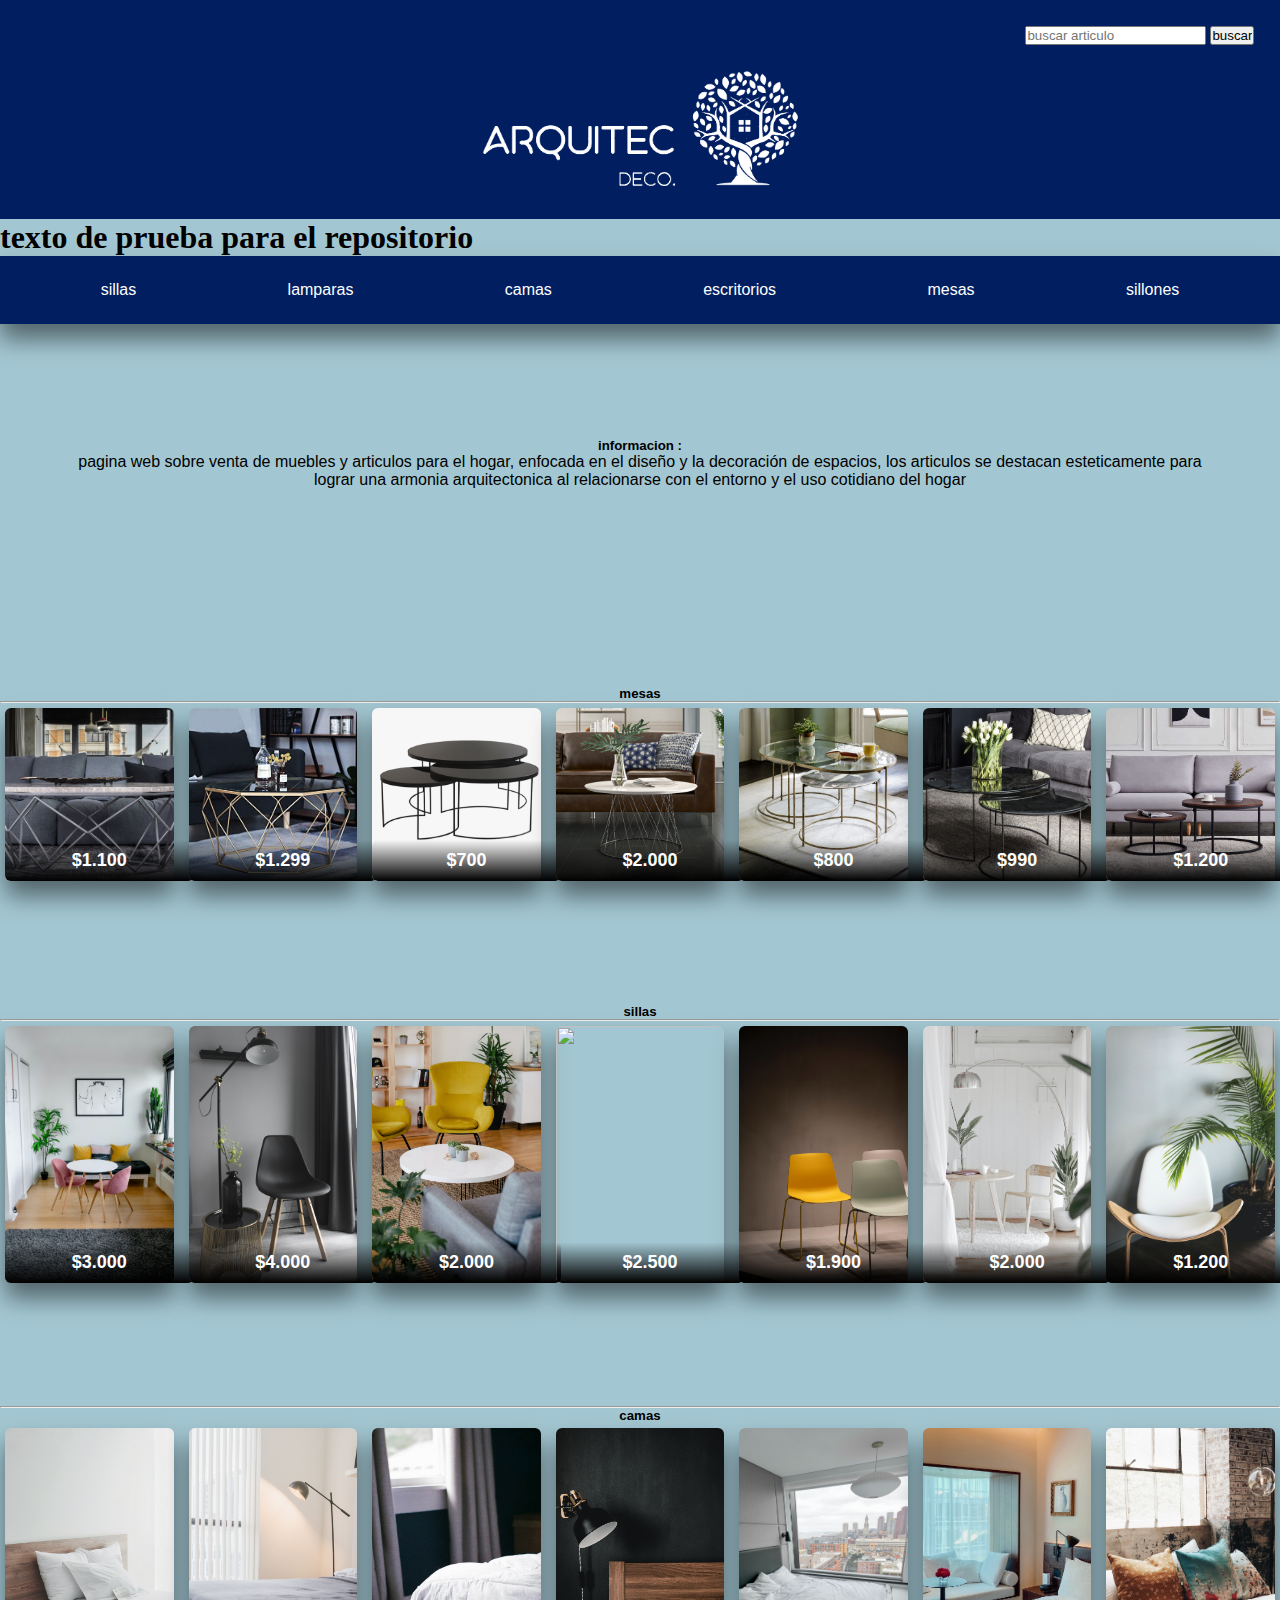
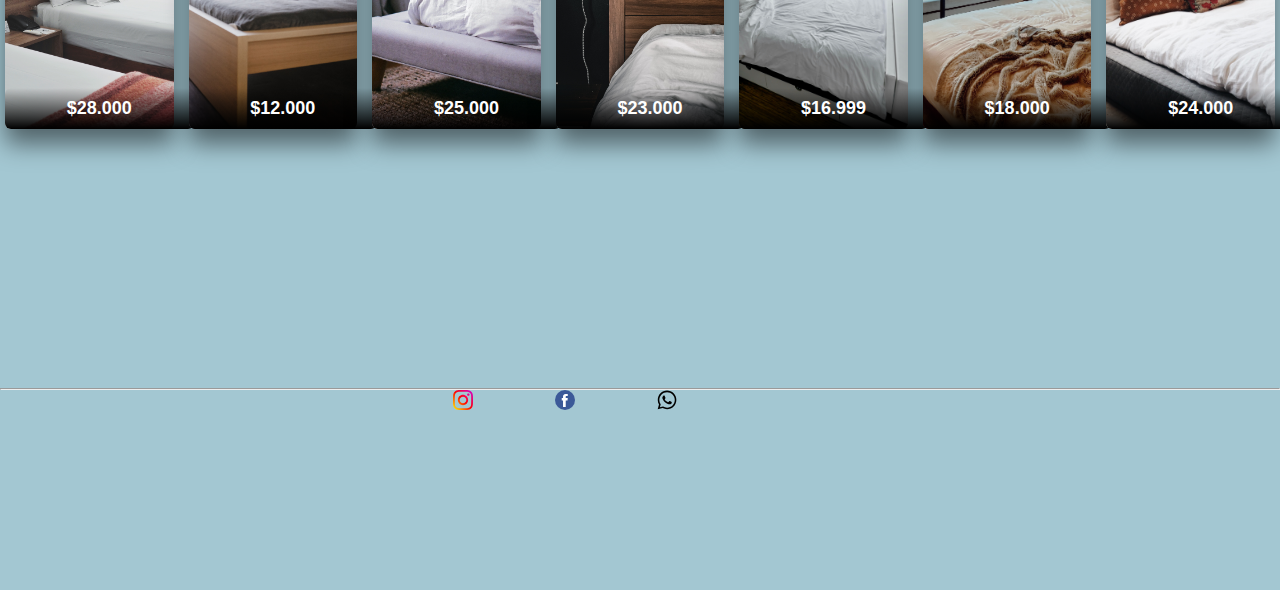
==== index.html @ 0898ff91 "primer repositorio" ====
<!DOCTYPE html>
<html lang="en">

<head>

  <!--Import Google Icon Font-->
  <link href="https://fonts.googleapis.com/icon?family=Material+Icons" rel="stylesheet">


  <!--iconos -->
  <link rel="stylesheet" href="https://use.fontawasome.com/releases/v5.8.1/css/all.css">

  <link href="https://cdn.jsdelivr.net/npm/bootstrap@5.0.0-beta1/dist/css/bootstrap.min.css" rel="stylesheet"
    integrity="sha384-giJF6kkoqNQ00vy+HMDP7azOuL0xtbfIcaT9wjKHr8RbDVddVHyTfAAsrekwKmP1" crossorigin="anonymous">

  <meta charset="UTF-8">
  <meta name="viewport" content="width=device-width, initial-scale=1.0">
  <title>Arqui deco</title>
  <link rel="stylesheet" href="style.css">
</head>

<body>
  <header class="fixed">

    <!-- ENCABEZADO DE LA WEB -->
    <div class="contenido-hero-contenedor">
      <form action="#">
        <input type="text" name="busqueda" class="busqueda" placeholder="buscar articulo">
        <input type="submit" class="boton" value="buscar">
      </form>
    </div>

    <section class=" header__logo">
      <a href="">
        <img src="imagenes/logotipo.png" width="25%" alt="">
      </a>
    </section>

    <title>
      commit :titulo para repositorio 
    </title>
    
    <h1>
      texto de prueba para el repositorio
    </h1>

    <nav class="header__lista">
      <a href="#sillas">sillas</a>
      <a href="#lamparas">lamparas</a>
      <a href="#camas">camas</a>
      <a href="#escritorios">escritorios</a>
      <a href="#mesas">mesas</a>
      <a href="#sillones">sillones</a>
    </nav>

  </header>
  <!--fin de encabezado-->


  <!--informaion-->
  <section class="informacion">

    <h5 class="informacion__titulo">
      informacion :
    </h5>

    <p class="informacion__parrafo"> pagina web sobre venta de muebles y articulos para el hogar, enfocada en el diseño
      y la decoración de
      espacios, los articulos se destacan esteticamente para lograr una armonia
      arquitectonica al relacionarse con el entorno y el uso cotidiano del hogar
    </p>
  </section>
  <!-- Fin informaion-->
  <br>


  <!--imagenes de mesas-->
  <section id="mesas">
    <h5>mesas</h5>
    <hr>
    <div class="gallery-container">

      <div class="gallery__item">
        <img src="imagenes/mesa 1.jpeg" alt="" class="gallery__img">
        <h5 class="gallery__title"> $1.100 </h5>
      </div>

      <div class="gallery__item">
        <img src="imagenes/mesa 2.jpg" alt="" class="gallery__img">
        <h5 class="gallery__title"> $1.299 </h5>
      </div>

      <div class="gallery__item">
        <img src="imagenes/mesa 3.png" alt="" class="gallery__img">
        <h5 class="gallery__title"> $700 </h5>
      </div>

      <div class="gallery__item">
        <img src="imagenes/mesa 4.jpg" alt="" class="gallery__img">
        <h5 class="gallery__title">$2.000 </h5>
      </div>

      <div class="gallery__item">
        <img src="imagenes/mesa 5.jpg" alt="" class="gallery__img">
        <h5 class="gallery__title">$800 </h5>
      </div>

      <div class="gallery__item">
        <img src="imagenes/mesa 6.jpg" alt="" class="gallery__img">
        <h5 class="gallery__title">$990 </h5>
      </div>

      <div class="gallery__item">
        <img src="imagenes/mesa 7.jpg" alt="" class="gallery__img">
        <h5 class="gallery__title">$1.200 </h5>
      </div>
    </div>
    <!--imagenes de mesas-->
    <br>


    <!--sillas-->
    <section id="sillas">
      <h5>sillas</h5>
      <hr>
      <div class="gallery-container">
        <div class="gallery__item">
          <img src="imagenes/silllas/silla 1.jpg" alt="" class="gallery__img">
          <h5 class="gallery__title">$3.000 </h5>
        </div>
        <div class="gallery__item">
          <img src="imagenes/silllas/silla 2.jpg" alt="" class="gallery__img">
          <h5 class="gallery__title">$4.000</h5>
        </div>
        <div class="gallery__item">
          <img src="imagenes/silllas/silla 3.jpg" alt="" class="gallery__img">
          <h5 class="gallery__title">$2.000</h5>
        </div>
        <div class="gallery__item">
          <img src="imagenes/silllas/silla 4.jpg" alt="" class="gallery__img">
          <h5 class="gallery__title">$2.500 </h5>
        </div>
        <div class="gallery__item">
          <img src="imagenes/silllas/silla 5.jpg" alt="" class="gallery__img">
          <h5 class="gallery__title">$1.900</h5>
        </div>
        <div class="gallery__item">
          <img src="imagenes/silllas/silla 6.jpg" alt="" class="gallery__img">
          <h5 class="gallery__title">$2.000 </h5>
        </div>
        <div class="gallery__item">
          <img src="imagenes/silllas/silla 7.jpg" alt="" class="gallery__img">
          <h5 class="gallery__title">$1.200 </h5>
        </div>
      </div>
    </section>
    <!--Fin sillas-->
    <br>


    <hr>
    <!--imagenes de cama-->
    <section id="camas">
      <h5>camas</h5>
      <div class="gallery-container">
        <div class="gallery__item">
          <img src="imagenes/camas/cama1.jpg" alt="" class="gallery__img">
          <h5 class="gallery__title">$28.000 </h5>
        </div>
        <div class="gallery__item">
          <img src="imagenes/camas/cama2.jpg" alt="" class="gallery__img">
          <h5 class="gallery__title">$12.000 </h5>
        </div>
        <div class="gallery__item">
          <img src="imagenes/camas/cama3.jpg" alt="" class="gallery__img">
          <h5 class="gallery__title">$25.000</h5>
        </div>
        <div class="gallery__item">
          <img src="imagenes/camas/cama4.jpg" alt="" class="gallery__img">
          <h5 class="gallery__title">$23.000 </h5>
        </div>
        <div class="gallery__item">
          <img src="imagenes/camas/cama5.jpg" alt="" class="gallery__img">
          <h5 class="gallery__title">$16.999 </h5>
        </div>
        <div class="gallery__item">
          <img src="imagenes/camas/cama6.jpg" alt="" class="gallery__img">
          <h5 class="gallery__title">$18.000 </h5>
        </div>
        <div class="gallery__item">
          <img src="imagenes/camas/cama7.jpg" alt="" class="gallery__img">
          <h5 class="gallery__title">$24.000 </h5>
        </div>
      </div>
    </section>
    <!--fin camas-->


    <!--link youtube-->
    <div >
      <iframe class="youtube" width="230" height="155" src="https://www.youtube.com/embed/_49zhGcdn4M" frameborder="0"
        allow="accelerometer; autoplay; clipboard-write; encrypted-media; gyroscope; picture-in-picture"
        allowfullscreen>
      </iframe>
    </div>
    <hr>
    <!--fin youtube-->






    <!--comienzo de footer-->
    <footer class="footer">


      <div class="footer-item footer-one">
        <a href="https://www.instagram.com/" target="blank" class="instagram">
          <i>
            <img
              src="[data-uri]"
              width="20px" />
          </i>
        </a>
      </div>

      <div class="footer-item footer-two">
        <a href="https://www.facebook.com" target="blank" class="facebook">
          <i>
            <img
              src="[data-uri]"
              width="20px" />
          </i>
        </a>
      </div>

      <div class="footer-item footer-three">
        <a class="whatsapp" href="https://web.whatsapp.com/" target="blank" class="icono">
          <i>
            <img
              src="[data-uri]"
              width="20px" />
          </i>
        </a>
      </div>



      <div class="map">
        <!--mapa-->

        <iframe
          src="https://www.google.com/maps/embed?pb=!1m18!1m12!1m3!1d1786.4642083035174!2d-60.631158391473186!3d-32.94749640871029!2m3!1f0!2f0!3f0!3m2!1i1024!2i768!4f13.1!3m3!1m2!1s0x95b7ab1dc9b6d36f%3A0x97b9e9584d94d851!2sMonumento%20Hist%C3%B3rico%20Nacional%20a%20la%20Bandera!5e0!3m2!1ses!2sar!4v1611402206369!5m2!1ses!2sar"
          width="150" height="110" frameborder="0" style="border:0;" allowfullscreen="" aria-hidden="false"
          tabindex="0">
        </iframe>
      </div>

    </footer>
    <!--fin footer-->


</body>

</html>
---- style.css ----
* {
  margin: 0;
  padding: 0;
}

body {
  background-color: #a3c7d2;
  
}



/*encabezaso*/
.buscador {
  background-color: #001e60;
  padding: 4px;
  display: flex;
  justify-content: flex-end;
}

.contenido-hero-contenedor {
  background-color: #001e60;
  padding-top: 2%;
  padding-right: 2%;
  display: flex;
  justify-content: flex-end;
}

.header__logo {
  background-color: #001e60;
  margin-top: 0%;
  text-align: center;
  padding-top: 2%;
  padding-bottom: 2%;
}

.header__lista {
  padding: 25px;
  background-color: #001e60;
  font-family: 'Quicksand', sans-serif;
  text-decoration: none;
  display: flex;
  justify-content: space-around;
  box-shadow: 0px 15px 25px rgba(0, 0, 0, 0.5);
}

.header__lista a {
  color: white;
  text-decoration: none;
}
/*fin encabezaso*/



/*informacion*/
.informacion {
  padding: 4rem;
  justify-content: center;
  font-family: 'Quicksand', sans-serif;

}

.informacion__parrafo {
  display: flex;
  justify-content: center;
  margin-bottom: 10%;
}

.informacion__titulo { 
  margin-top: 50px;
}
/* fin informacion*/



/* tituos de muebles*/
section {
  font-family: 'Quicksand', sans-serif;
  text-align: center;
}



/*grid de imagenes*/
.gallery-container {
  display: grid;
  grid-template-columns: repeat(7, 1fr);
  padding: 5px;
  grid-gap: 15px;
  margin-bottom: 100px;
  
}

.gallery__item {
  position: relative;
  
}

.gallery__img {
  width: 100%;
  height: 100%;
  object-fit: cover;
  border-radius: 6px;
  box-shadow: 0px 15px 25px rgba(0, 0, 0, 0.5);
  cursor: pointer;
  
}

.gallery__title {
  font-size: 18px;
  position: absolute;
  bottom: 0;
  color: white;
  background: linear-gradient(rgba(255, 255, 255, 0), rgba(0, 0, 0, 1));
  width: 100%;
  margin: 0;
  padding: 10px;
  border-radius: 6px;
}

.gallery__item:hover {
  z-index:1;
  transform: scale(1.5);
  transition: all 0.5s;
}

.row {
  width: 60%;
}
/*fin de grid*/



/* Footer*/
footer {
  display: flex;
  justify-content: center;
}

.footer-item {
  display: flex;
  justify-content: center;
  width: 102px;
  height: 200px;
}
/* Fin footer*/


.youtube {
 width: 50%;
}





/*Queries tablet*/
@media screen and (max-width: 800px) {
  form input {
    width: 45%;
    border-radius: 4px;
    padding: 0px;
    margin: 0;
  }

  .informacion {
    font-size: 14px;
    font-family: Verdana, Geneva, Tahoma, sans-serif;
    padding: 25px;
  }

  .informacion__titulo {
    font-size: 15px;
    margin-top: 50px;
  }

  .gallery-container {
    display: grid;
    grid-template-columns: repeat(4, 1fr) !important;
    padding: 5px;
    grid-gap: 20px;
  }

  .gallery__title {
    font-size: 18px;
    position: absolute;
    bottom: 0;
    color: white;
    background: linear-gradient(rgba(255, 255, 255, 0), rgba(0, 0, 0, 1));
    margin: 0;
    padding: 5px;
  }
}

.youtube {
  width: 20%;
  height: 30%;
}
/*FIN DE queries tablet*/






/*Queries celular*/
@media screen and (max-width: 500px) {
  form input {
    width: 30%;
    border-radius: 4px;
    padding: 0px;
    margin-left: 0px;
    justify-content: flex-end;
  }
  .header__logo {
    background-color: #001e60;
    margin-top: 0%;
    text-align: center;
    padding-top: 2%;
    padding-bottom: 2%;
    width: 100%;
  }
  .informacion {
    font-size: 10px;
    font-family: Verdana, Geneva, Tahoma, sans-serif;
    padding: 25px;
    margin: 3px;
  }

  .informacion__titulo {
    font-size: 15px;
    margin-top: 20px;
  }

  .header__lista {
    padding: 25px;
    background-color: #001e60;
    font-family: "Trebuchet MS", "Lucida Sans Unicode", "Lucida Grande",
      "Lucida Sans", Arial, sans-serif;
    text-decoration: none;
    display: flex;
    
  }

  .header__lista a {
    justify-content: space-around;
    font-size: 9px;
    color: aliceblue;
    text-decoration: none;
  }
  .gallery-container {
    display: grid;
    grid-template-columns: repeat(3, 1fr) !important;
    padding: 5px;
    grid-gap: 20px;
   
  }

  .gallery__title {
    font-size: 15px;
    position: absolute;
    bottom: 0;
    color: white;
    background: linear-gradient(rgba(255, 255, 255, 0), rgba(0, 0, 0, 1));
    margin: 0;
    padding: 5px;
  }

  .youtube {
    width: 90px;
    height: 80px;
   
  }
  /*Fin queries celular*/
}
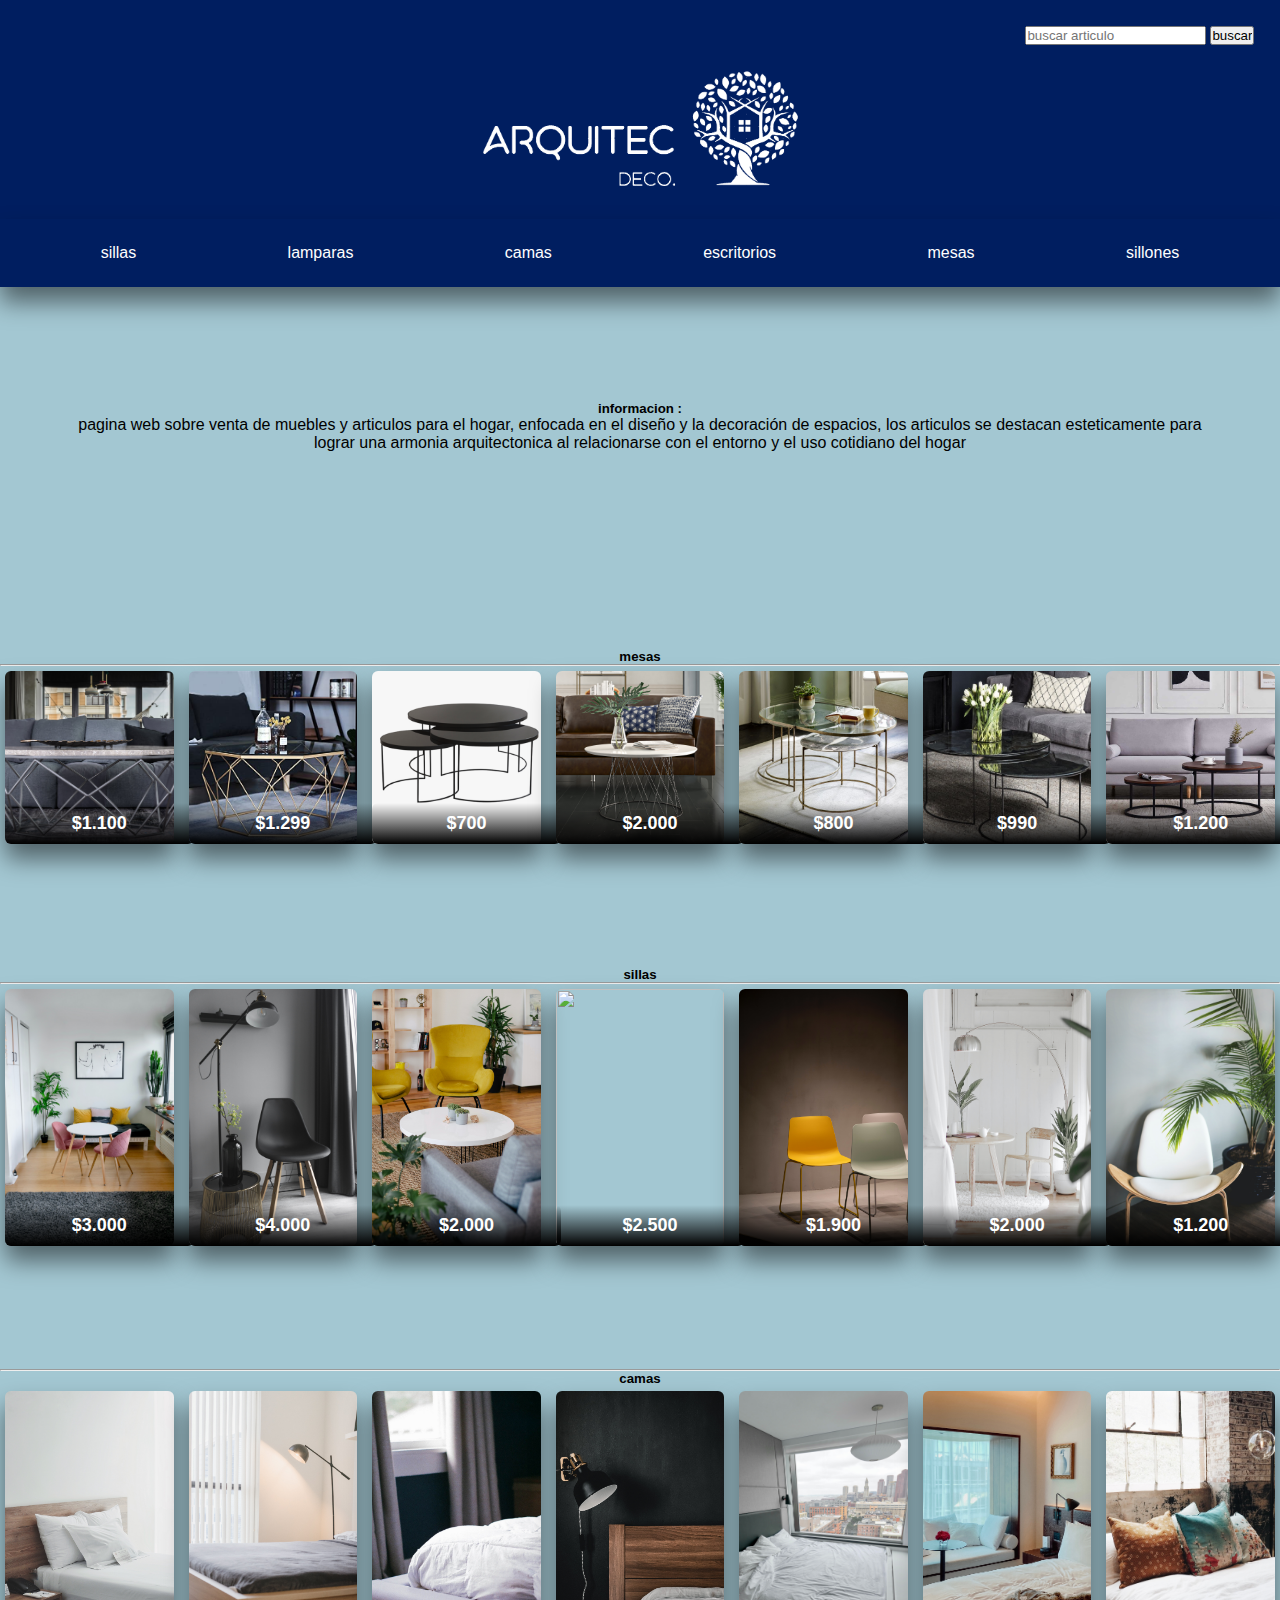
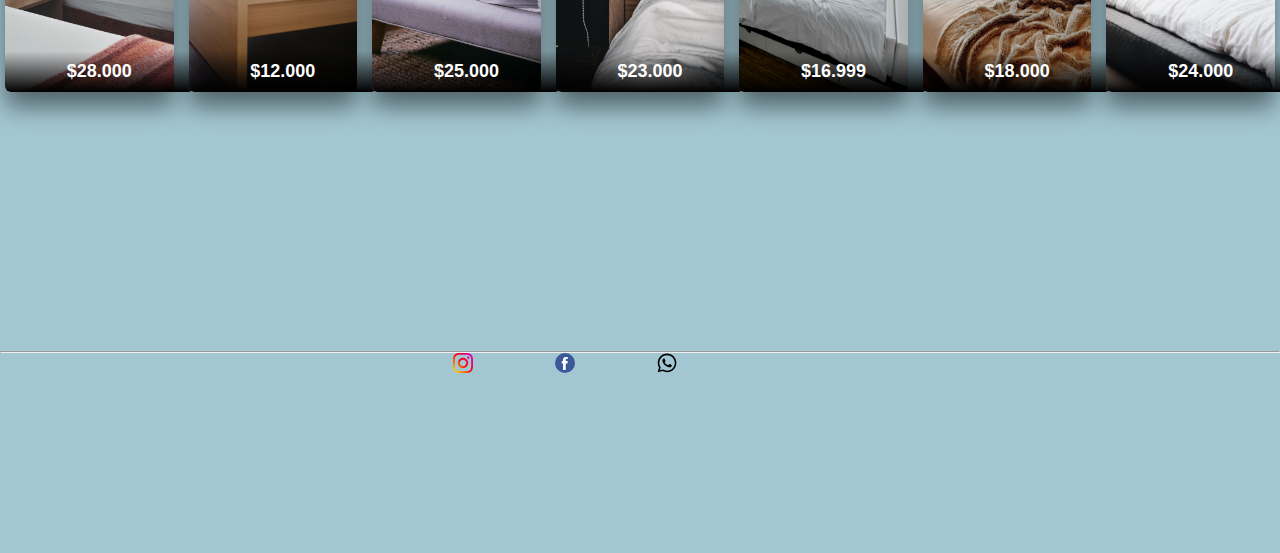
==== commit 9d1d39b1: "se borro titulos de prueba" ====
--- a/index.html
+++ b/index.html
@@ -35,14 +35,6 @@
         <img src="imagenes/logotipo.png" width="25%" alt="">
       </a>
     </section>
-
-    <title>
-      commit :titulo para repositorio 
-    </title>
-    
-    <h1>
-      texto de prueba para el repositorio
-    </h1>
 
     <nav class="header__lista">
       <a href="#sillas">sillas</a>
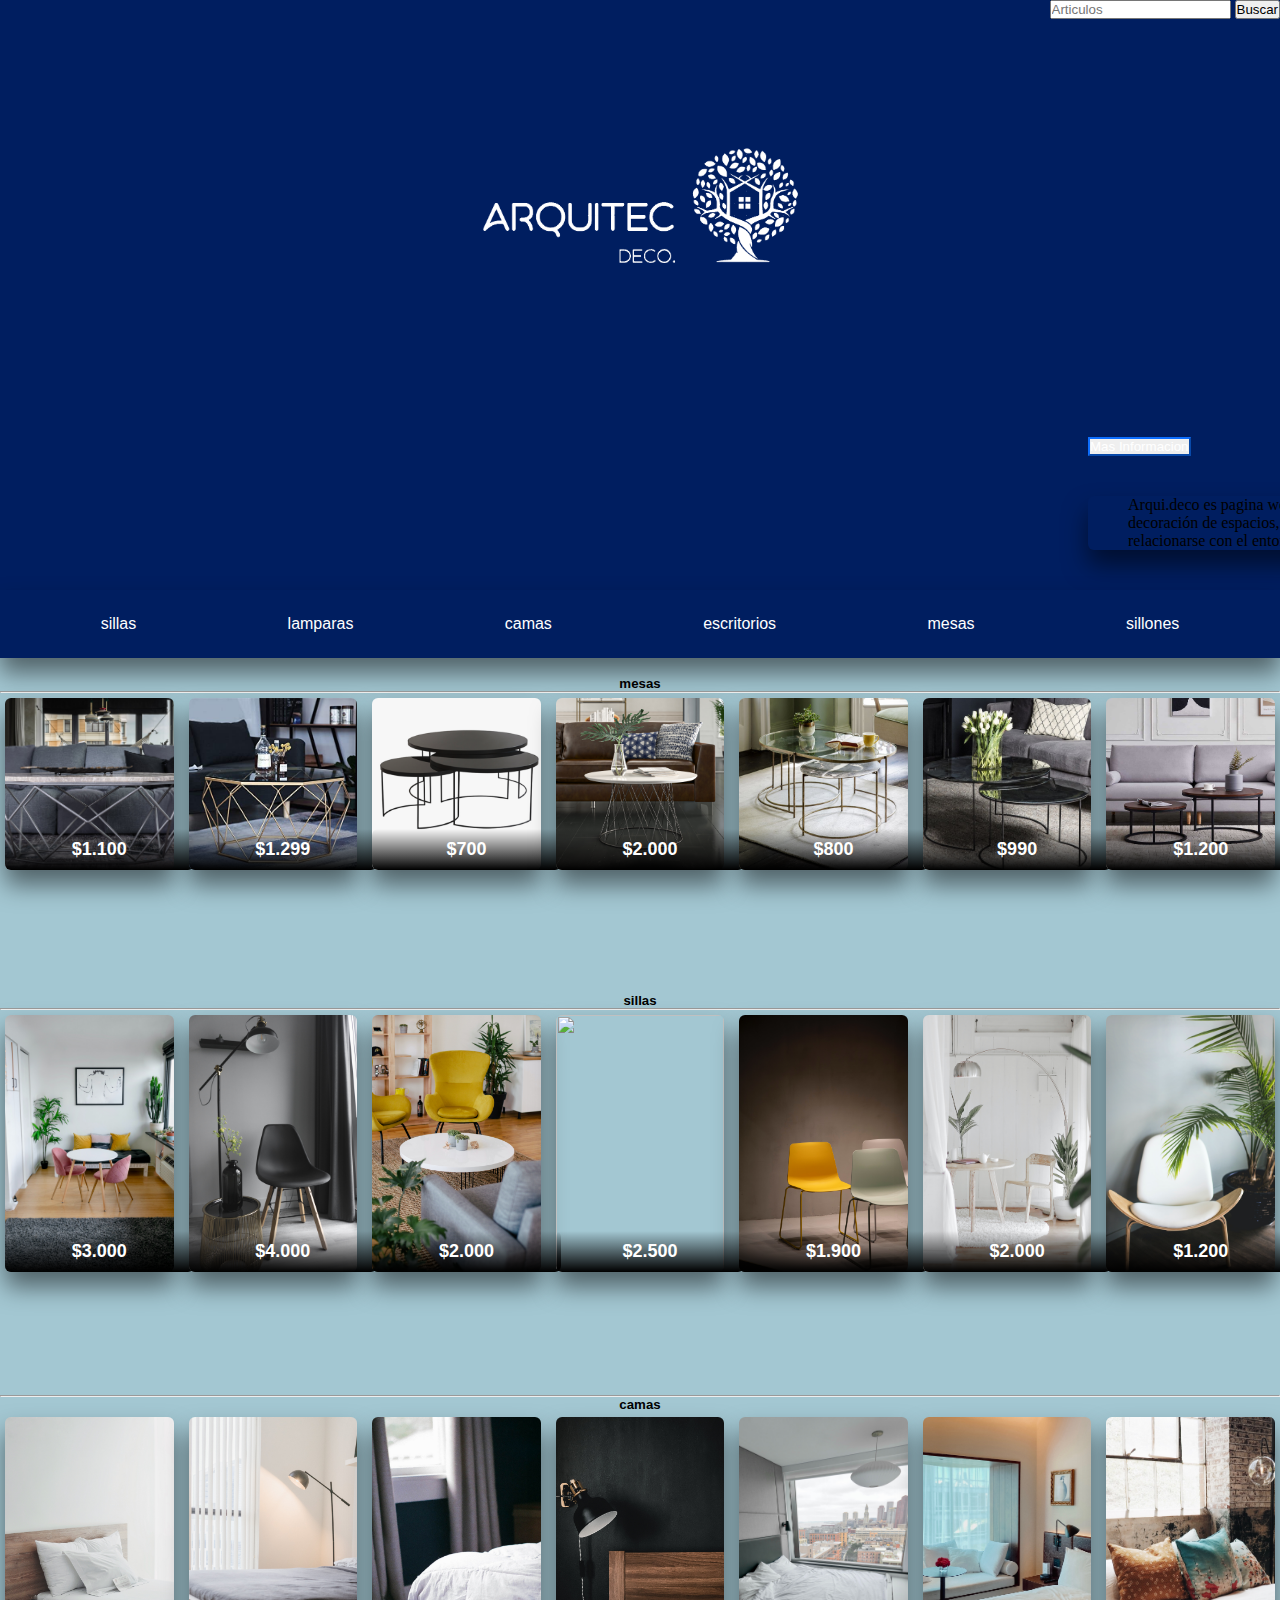
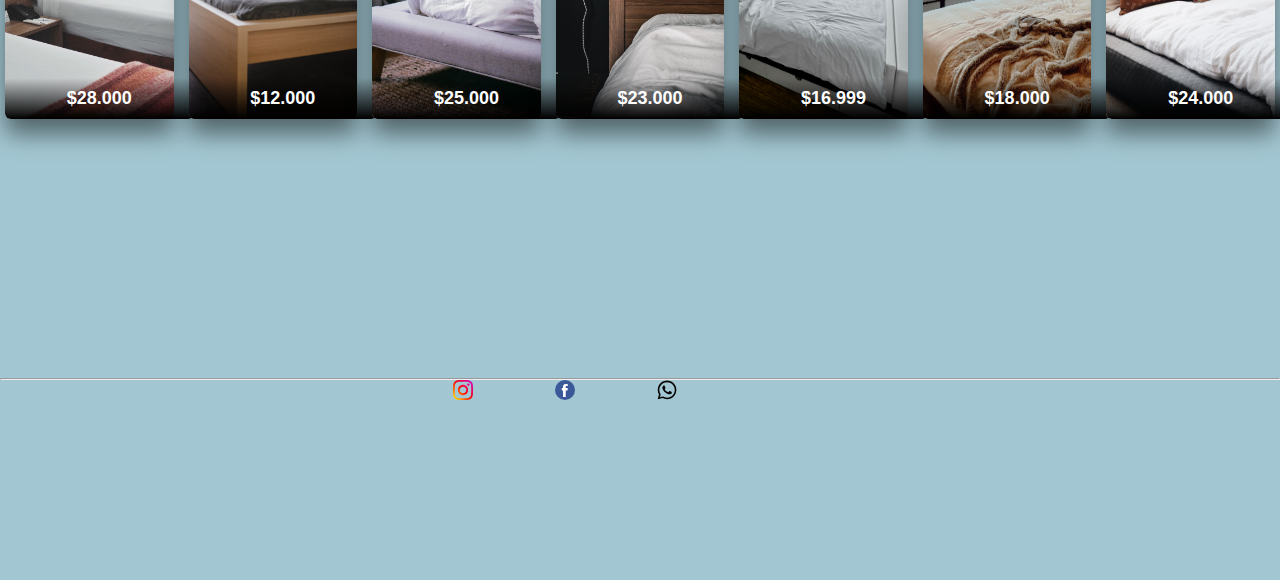
==== commit 546bfe4b: "se agrego bootstrap junto con mini correciones" ====
--- a/index.html
+++ b/index.html
@@ -2,67 +2,81 @@
 <html lang="en">
 
 <head>
+<!--bootstrap-->
+  <link href="https://cdn.jsdelivr.net/npm/bootstrap@5.0.1/dist/css/bootstrap.min.css" rel="stylesheet" integrity="sha384-+0n0xVW2eSR5OomGNYDnhzAbDsOXxcvSN1TPprVMTNDbiYZCxYbOOl7+AMvyTG2x" crossorigin="anonymous">
+  <script src="https://cdn.jsdelivr.net/npm/bootstrap@5.0.1/dist/js/bootstrap.bundle.min.js" integrity="sha384-gtEjrD/SeCtmISkJkNUaaKMoLD0//ElJ19smozuHV6z3Iehds+3Ulb9Bn9Plx0x4" crossorigin="anonymous"></script>
 
   <!--Import Google Icon Font-->
   <link href="https://fonts.googleapis.com/icon?family=Material+Icons" rel="stylesheet">
 
-
   <!--iconos -->
   <link rel="stylesheet" href="https://use.fontawasome.com/releases/v5.8.1/css/all.css">
-
-  <link href="https://cdn.jsdelivr.net/npm/bootstrap@5.0.0-beta1/dist/css/bootstrap.min.css" rel="stylesheet"
-    integrity="sha384-giJF6kkoqNQ00vy+HMDP7azOuL0xtbfIcaT9wjKHr8RbDVddVHyTfAAsrekwKmP1" crossorigin="anonymous">
 
   <meta charset="UTF-8">
   <meta name="viewport" content="width=device-width, initial-scale=1.0">
   <title>Arqui deco</title>
+
   <link rel="stylesheet" href="style.css">
+
 </head>
 
 <body>
   <header class="fixed">
 
     <!-- ENCABEZADO DE LA WEB -->
-    <div class="contenido-hero-contenedor">
+    <nav class="navbar navbar-light bg-light">
+      <div class="container-fluid">
+        <form class="d-flex">
+          <input class="form-control me-2" type="search" placeholder="Articulos" aria-label="Search">
+          <button class="btn btn-outline-success" type="submit">Buscar</button>
+        </form>
+      </div>
+    </nav>
+    <!-- <div class="contenido-hero-contenedor">
       <form action="#">
         <input type="text" name="busqueda" class="busqueda" placeholder="buscar articulo">
         <input type="submit" class="boton" value="buscar">
       </form>
-    </div>
+    </div> -->
 
     <section class=" header__logo">
       <a href="">
-        <img src="imagenes/logotipo.png" width="25%" alt="">
+        <img class="logo" src="imagenes/logotipo.png" width="25%" alt="">
       </a>
     </section>
 
-    <nav class="header__lista">
+    <div class="btn-group" role="group">
+      <button id="btnGroupDrop1" type="button" class="btn btn-primary dropdown-toggle" data-bs-toggle="dropdown" aria-expanded="false">
+        Mas Informacion
+      </button>
+      <ul class="dropdown-menu" aria-labelledby="btnGroupDrop1">
+     
+        <p class="informacion__parrafo"> Arqui.deco es pagina web sobre venta de muebles y articulos para el hogar, enfocada en el diseño
+          y la decoración de
+          espacios, los articulos se destacan esteticamente para lograr una armonia
+          arquitectonica al relacionarse con el entorno y el uso cotidiano del hogar
+        </p>
+        
+      </ul>
+    </div>
+  </div>
+
+
+  
+     <nav class="header__lista">
       <a href="#sillas">sillas</a>
       <a href="#lamparas">lamparas</a>
       <a href="#camas">camas</a>
       <a href="#escritorios">escritorios</a>
       <a href="#mesas">mesas</a>
       <a href="#sillones">sillones</a>
-    </nav>
-
+    </nav> 
+
+    
   </header>
   <!--fin de encabezado-->
 
 
-  <!--informaion-->
-  <section class="informacion">
-
-    <h5 class="informacion__titulo">
-      informacion :
-    </h5>
-
-    <p class="informacion__parrafo"> pagina web sobre venta de muebles y articulos para el hogar, enfocada en el diseño
-      y la decoración de
-      espacios, los articulos se destacan esteticamente para lograr una armonia
-      arquitectonica al relacionarse con el entorno y el uso cotidiano del hogar
-    </p>
-  </section>
-  <!-- Fin informaion-->
   <br>
 
 
--- a/style.css
+++ b/style.css
@@ -7,31 +7,29 @@
   background-color: #a3c7d2;
   
 }
+header{
+  background-color: #001e60;
+}
 
 
 
 /*encabezaso*/
-.buscador {
-  background-color: #001e60;
-  padding: 4px;
+
+.bg-light .container-fluid {
   display: flex;
   justify-content: flex-end;
 }
 
-.contenido-hero-contenedor {
-  background-color: #001e60;
-  padding-top: 2%;
-  padding-right: 2%;
-  display: flex;
-  justify-content: flex-end;
+.bg-light{  
+  background-color: #001e60!important;
 }
 
 .header__logo {
   background-color: #001e60;
   margin-top: 0%;
   text-align: center;
-  padding-top: 2%;
-  padding-bottom: 2%;
+  padding-top: 10%;
+  padding-bottom: 13%;
 }
 
 .header__lista {
@@ -48,11 +46,7 @@
   color: white;
   text-decoration: none;
 }
-/*fin encabezaso*/
-
-
-
-/*informacion*/
+
 .informacion {
   padding: 4rem;
   justify-content: center;
@@ -63,14 +57,24 @@
 .informacion__parrafo {
   display: flex;
   justify-content: center;
-  margin-bottom: 10%;
-}
-
-.informacion__titulo { 
-  margin-top: 50px;
-}
-/* fin informacion*/
-
+  margin: 5%;
+}
+.dropdown-menu{
+  right: 1rem;
+  min-width: 50rem;
+  border-radius: 6px;
+  box-shadow: 0px 15px 25px rgba(0, 0, 0, 0.5);
+}
+.btn-group{
+ margin-left: 85%;
+}
+
+.btn-primary {
+  color: #fff;
+  background-color: none!important; 
+  border-color: #0d6efd;
+}
+/*fin encabezaso*/
 
 
 /* tituos de muebles*/
@@ -155,7 +159,7 @@
 
 
 /*Queries tablet*/
-@media screen and (max-width: 800px) {
+@media screen and (min-width: 576px and max-width: 1000px) {
   form input {
     width: 45%;
     border-radius: 4px;
@@ -204,41 +208,71 @@
 
 
 /*Queries celular*/
-@media screen and (max-width: 500px) {
+@media screen and (max-width: 576px) {
   form input {
-    width: 30%;
+    
     border-radius: 4px;
     padding: 0px;
-    margin-left: 0px;
+    margin: 0;
+  }
+  .bg-light .container-fluid {
+    right: 50%;
+    display: flex;
     justify-content: flex-end;
-  }
-  .header__logo {
+ 
+  }
+  
+  .bg-light{  
+    right: 5%;
+    background-color: #001e60!important;
+    
+  }
+  
+  .header__logo{
     background-color: #001e60;
-    margin-top: 0%;
     text-align: center;
-    padding-top: 2%;
-    padding-bottom: 2%;
+    padding-top: 5%;
+    padding-bottom: 5%;
     width: 100%;
-  }
+    
+  }
+
+  .logo{
+    width: 300px;
+    padding-bottom: 5rem;
+    padding-top: 5rem;
+  }
+
   .informacion {
-    font-size: 10px;
-    font-family: Verdana, Geneva, Tahoma, sans-serif;
-    padding: 25px;
-    margin: 3px;
-  }
-
-  .informacion__titulo {
-    font-size: 15px;
-    margin-top: 20px;
-  }
-
+    padding: 4rem;
+    justify-content: center;
+    font-family: 'Quicksand', sans-serif;
+  }
+  
+  .informacion__parrafo {
+    display: flex;
+    justify-content: center;
+    margin: 5%;
+  }
+  .dropdown-menu{
+    min-width: 15rem;
+    border-radius: 6px;
+    box-shadow: 0px 15px 25px rgba(0, 0, 0, 0.5);
+  }
+  
+  .btn-group{
+    margin-left: 58%;
+   }
+   
+
+ 
   .header__lista {
     padding: 25px;
     background-color: #001e60;
     font-family: "Trebuchet MS", "Lucida Sans Unicode", "Lucida Grande",
       "Lucida Sans", Arial, sans-serif;
     text-decoration: none;
-    display: flex;
+    display: none;
     
   }
 
@@ -248,9 +282,10 @@
     color: aliceblue;
     text-decoration: none;
   }
+
   .gallery-container {
     display: grid;
-    grid-template-columns: repeat(3, 1fr) !important;
+    grid-template-columns: repeat(2, 1fr) ;
     padding: 5px;
     grid-gap: 20px;
    
@@ -265,6 +300,7 @@
     margin: 0;
     padding: 5px;
   }
+  
 
   .youtube {
     width: 90px;
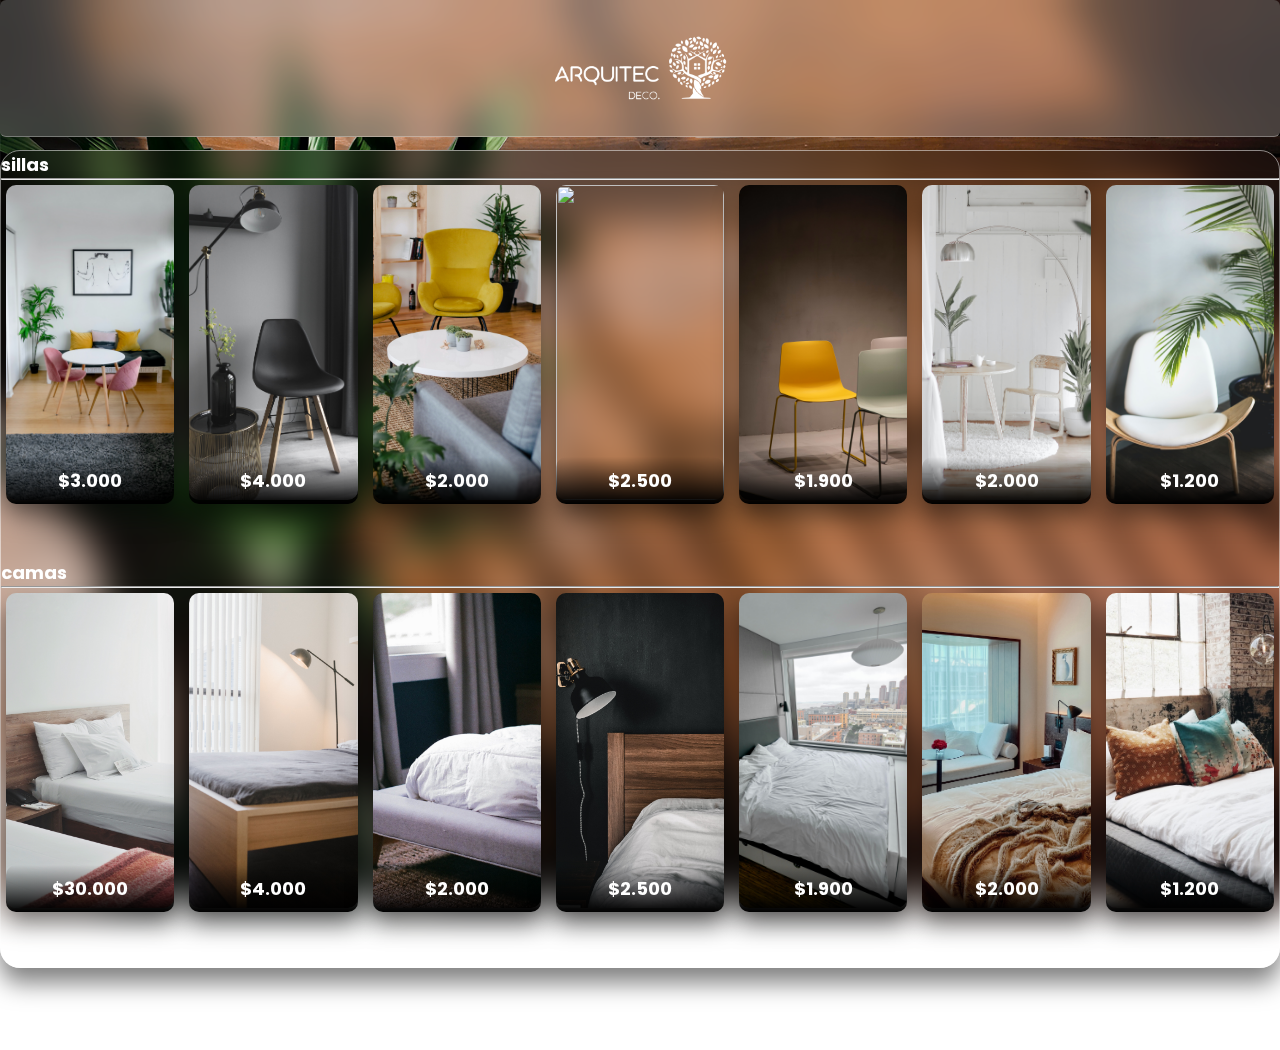
==== commit b230d0cf: "agregado de sidebar y estilos css" ====
--- a/index.html
+++ b/index.html
@@ -1,272 +1,136 @@
 <!DOCTYPE html>
-<html lang="en">
+<html lang="es">
 
 <head>
+  <title>Arqui.Deco</title>
+
+<meta charset="UTF-8">
+<meta http-equiv="X-UA-Compatible" content="IE=edge">
+<meta name="viewport" content="width=, initial-scale=1.0">
+<link rel="stylesheet" href="./css/style.css">
+<script src="js/scrollreveal.js"></script>
+  
+<!-- google fonts -->
+<link rel="preconnect" href="https://fonts.googleapis.com">
+<link rel="preconnect" href="https://fonts.gstatic.com" crossorigin>
+
 <!--bootstrap-->
-  <link href="https://cdn.jsdelivr.net/npm/bootstrap@5.0.1/dist/css/bootstrap.min.css" rel="stylesheet" integrity="sha384-+0n0xVW2eSR5OomGNYDnhzAbDsOXxcvSN1TPprVMTNDbiYZCxYbOOl7+AMvyTG2x" crossorigin="anonymous">
-  <script src="https://cdn.jsdelivr.net/npm/bootstrap@5.0.1/dist/js/bootstrap.bundle.min.js" integrity="sha384-gtEjrD/SeCtmISkJkNUaaKMoLD0//ElJ19smozuHV6z3Iehds+3Ulb9Bn9Plx0x4" crossorigin="anonymous"></script>
-
-  <!--Import Google Icon Font-->
-  <link href="https://fonts.googleapis.com/icon?family=Material+Icons" rel="stylesheet">
-
-  <!--iconos -->
-  <link rel="stylesheet" href="https://use.fontawasome.com/releases/v5.8.1/css/all.css">
-
-  <meta charset="UTF-8">
-  <meta name="viewport" content="width=device-width, initial-scale=1.0">
-  <title>Arqui deco</title>
-
-  <link rel="stylesheet" href="style.css">
-
+ <link href="https://cdn.jsdelivr.net/npm/bootstrap@5.0.1/dist/css/bootstrap.min.css" rel="stylesheet" integrity="sha384-+0n0xVW2eSR5OomGNYDnhzAbDsOXxcvSN1TPprVMTNDbiYZCxYbOOl7+AMvyTG2x" crossorigin="anonymous">
+    
 </head>
 
 <body>
-  <header class="fixed">
+  <!-- loader -->
+  <div class="inicio_logo2" id="loader">
+    <img class="logo2" src="./img/logotipo3.png" alt="">
+  
+    <div class="loader-container ">
+      <div class="loader1" style="
+      width: 308px;
+      height: 308px;">
+      </div>
+  </div>
+</div>
+<!-- fin loader -->
 
-    <!-- ENCABEZADO DE LA WEB -->
-    <nav class="navbar navbar-light bg-light">
-      <div class="container-fluid">
-        <form class="d-flex">
-          <input class="form-control me-2" type="search" placeholder="Articulos" aria-label="Search">
-          <button class="btn btn-outline-success" type="submit">Buscar</button>
-        </form>
-      </div>
-    </nav>
-    <!-- <div class="contenido-hero-contenedor">
-      <form action="#">
-        <input type="text" name="busqueda" class="busqueda" placeholder="buscar articulo">
-        <input type="submit" class="boton" value="buscar">
-      </form>
-    </div> -->
+<!-- 
+col-                       < 576px
+col-sm                     ≥ 576px
+col-md                     ≥768px
+col-lg                     ≥992px
+col-xl                     ≥1200px 
+-->
 
-    <section class=" header__logo">
-      <a href="">
-        <img class="logo" src="imagenes/logotipo.png" width="25%" alt="">
-      </a>
-    </section>
+<header class="header">
 
-    <div class="btn-group" role="group">
-      <button id="btnGroupDrop1" type="button" class="btn btn-primary dropdown-toggle" data-bs-toggle="dropdown" aria-expanded="false">
-        Mas Informacion
-      </button>
-      <ul class="dropdown-menu" aria-labelledby="btnGroupDrop1">
-     
-        <p class="informacion__parrafo"> Arqui.deco es pagina web sobre venta de muebles y articulos para el hogar, enfocada en el diseño
-          y la decoración de
-          espacios, los articulos se destacan esteticamente para lograr una armonia
-          arquitectonica al relacionarse con el entorno y el uso cotidiano del hogar
-        </p>
+  <div class="logo" >
+    <img class=" item_logo " src="img/logotipo.png" alt="">
+  </div>
         
-      </ul>
-    </div>
-  </div>
-
-
-  
-     <nav class="header__lista">
-      <a href="#sillas">sillas</a>
-      <a href="#lamparas">lamparas</a>
-      <a href="#camas">camas</a>
-      <a href="#escritorios">escritorios</a>
-      <a href="#mesas">mesas</a>
-      <a href="#sillones">sillones</a>
-    </nav> 
+ </header>
 
     
-  </header>
-  <!--fin de encabezado-->
+ <div class="container articulos">
+    
+        <!--sillas-->
+        <section id="sillas">
+          <h5 class="title">sillas</h5>
+          <hr>
+          <div class="gallery-container">
+            <div class="gallery__item">
+              <img src="img/silllas/silla 1.jpg" alt="" class="gallery__img">
+              <h5 class="gallery__title">$3.000 </h5>
+            </div>
+            <div class="gallery__item">
+              <img src="img/silllas/silla 2.jpg" alt="" class="gallery__img">
+              <h5 class="gallery__title">$4.000</h5>
+            </div>
+            <div class="gallery__item">
+              <img src="img/silllas/silla 3.jpg" alt="" class="gallery__img">
+              <h5 class="gallery__title">$2.000</h5>
+            </div>
+            <div class="gallery__item">
+              <img src="img/silllas/silla 4.jpg" alt="" class="gallery__img">
+              <h5 class="gallery__title">$2.500 </h5>
+            </div>
+            <div class="gallery__item">
+              <img src="img/silllas/silla 5.jpg" alt="" class="gallery__img">
+              <h5 class="gallery__title">$1.900</h5>
+            </div>
+            <div class="gallery__item">
+              <img src="img/silllas/silla 6.jpg" alt="" class="gallery__img">
+              <h5 class="gallery__title">$2.000 </h5>
+            </div>
+            <div class="gallery__item">
+              <img src="img/silllas/silla 7.jpg" alt="" class="gallery__img">
+              <h5 class="gallery__title">$1.200 </h5>
+            </div>
+          </div>
+        </section>
+        <!--Fin sillas-->
+    
+    
+        <!--camas-->
+        <section id="camas">
+          <h5 class="title">camas</h5>
+          <hr>
+          <div class="gallery-container">
+            <div class="gallery__item">
+              <img src="img/camas/cama1.jpg" alt="" class="gallery__img">
+              <h5 class="gallery__title">$30.000 </h5>
+            </div>
+            <div class="gallery__item">
+              <img src="img/camas/cama2.jpg" alt="" class="gallery__img">
+              <h5 class="gallery__title">$4.000</h5>
+            </div>
+            <div class="gallery__item">
+              <img src="img/camas/cama3.jpg" alt="" class="gallery__img">
+              <h5 class="gallery__title">$2.000</h5>
+            </div>
+            <div class="gallery__item">
+              <img src="img/camas/cama4.jpg" alt="" class="gallery__img">
+              <h5 class="gallery__title">$2.500 </h5>
+            </div>
+            <div class="gallery__item">
+              <img src="img/camas/cama5.jpg" alt="" class="gallery__img">
+              <h5 class="gallery__title">$1.900</h5>
+            </div>
+            <div class="gallery__item">
+              <img src="img/camas/cama6.jpg" alt="" class="gallery__img">
+              <h5 class="gallery__title">$2.000 </h5>
+            </div>
+            <div class="gallery__item">
+              <img src="img/camas/cama7.jpg" alt="" class="gallery__img">
+              <h5 class="gallery__title">$1.200 </h5>
+            </div>
+          </div>
+        </section>
+        <!--Fin camas-->
+    </div>
+    </section>
+    
+    </body>
 
-
-  <br>
-
-
-  <!--imagenes de mesas-->
-  <section id="mesas">
-    <h5>mesas</h5>
-    <hr>
-    <div class="gallery-container">
-
-      <div class="gallery__item">
-        <img src="imagenes/mesa 1.jpeg" alt="" class="gallery__img">
-        <h5 class="gallery__title"> $1.100 </h5>
-      </div>
-
-      <div class="gallery__item">
-        <img src="imagenes/mesa 2.jpg" alt="" class="gallery__img">
-        <h5 class="gallery__title"> $1.299 </h5>
-      </div>
-
-      <div class="gallery__item">
-        <img src="imagenes/mesa 3.png" alt="" class="gallery__img">
-        <h5 class="gallery__title"> $700 </h5>
-      </div>
-
-      <div class="gallery__item">
-        <img src="imagenes/mesa 4.jpg" alt="" class="gallery__img">
-        <h5 class="gallery__title">$2.000 </h5>
-      </div>
-
-      <div class="gallery__item">
-        <img src="imagenes/mesa 5.jpg" alt="" class="gallery__img">
-        <h5 class="gallery__title">$800 </h5>
-      </div>
-
-      <div class="gallery__item">
-        <img src="imagenes/mesa 6.jpg" alt="" class="gallery__img">
-        <h5 class="gallery__title">$990 </h5>
-      </div>
-
-      <div class="gallery__item">
-        <img src="imagenes/mesa 7.jpg" alt="" class="gallery__img">
-        <h5 class="gallery__title">$1.200 </h5>
-      </div>
-    </div>
-    <!--imagenes de mesas-->
-    <br>
-
-
-    <!--sillas-->
-    <section id="sillas">
-      <h5>sillas</h5>
-      <hr>
-      <div class="gallery-container">
-        <div class="gallery__item">
-          <img src="imagenes/silllas/silla 1.jpg" alt="" class="gallery__img">
-          <h5 class="gallery__title">$3.000 </h5>
-        </div>
-        <div class="gallery__item">
-          <img src="imagenes/silllas/silla 2.jpg" alt="" class="gallery__img">
-          <h5 class="gallery__title">$4.000</h5>
-        </div>
-        <div class="gallery__item">
-          <img src="imagenes/silllas/silla 3.jpg" alt="" class="gallery__img">
-          <h5 class="gallery__title">$2.000</h5>
-        </div>
-        <div class="gallery__item">
-          <img src="imagenes/silllas/silla 4.jpg" alt="" class="gallery__img">
-          <h5 class="gallery__title">$2.500 </h5>
-        </div>
-        <div class="gallery__item">
-          <img src="imagenes/silllas/silla 5.jpg" alt="" class="gallery__img">
-          <h5 class="gallery__title">$1.900</h5>
-        </div>
-        <div class="gallery__item">
-          <img src="imagenes/silllas/silla 6.jpg" alt="" class="gallery__img">
-          <h5 class="gallery__title">$2.000 </h5>
-        </div>
-        <div class="gallery__item">
-          <img src="imagenes/silllas/silla 7.jpg" alt="" class="gallery__img">
-          <h5 class="gallery__title">$1.200 </h5>
-        </div>
-      </div>
-    </section>
-    <!--Fin sillas-->
-    <br>
-
-
-    <hr>
-    <!--imagenes de cama-->
-    <section id="camas">
-      <h5>camas</h5>
-      <div class="gallery-container">
-        <div class="gallery__item">
-          <img src="imagenes/camas/cama1.jpg" alt="" class="gallery__img">
-          <h5 class="gallery__title">$28.000 </h5>
-        </div>
-        <div class="gallery__item">
-          <img src="imagenes/camas/cama2.jpg" alt="" class="gallery__img">
-          <h5 class="gallery__title">$12.000 </h5>
-        </div>
-        <div class="gallery__item">
-          <img src="imagenes/camas/cama3.jpg" alt="" class="gallery__img">
-          <h5 class="gallery__title">$25.000</h5>
-        </div>
-        <div class="gallery__item">
-          <img src="imagenes/camas/cama4.jpg" alt="" class="gallery__img">
-          <h5 class="gallery__title">$23.000 </h5>
-        </div>
-        <div class="gallery__item">
-          <img src="imagenes/camas/cama5.jpg" alt="" class="gallery__img">
-          <h5 class="gallery__title">$16.999 </h5>
-        </div>
-        <div class="gallery__item">
-          <img src="imagenes/camas/cama6.jpg" alt="" class="gallery__img">
-          <h5 class="gallery__title">$18.000 </h5>
-        </div>
-        <div class="gallery__item">
-          <img src="imagenes/camas/cama7.jpg" alt="" class="gallery__img">
-          <h5 class="gallery__title">$24.000 </h5>
-        </div>
-      </div>
-    </section>
-    <!--fin camas-->
-
-
-    <!--link youtube-->
-    <div >
-      <iframe class="youtube" width="230" height="155" src="https://www.youtube.com/embed/_49zhGcdn4M" frameborder="0"
-        allow="accelerometer; autoplay; clipboard-write; encrypted-media; gyroscope; picture-in-picture"
-        allowfullscreen>
-      </iframe>
-    </div>
-    <hr>
-    <!--fin youtube-->
-
-
-
-
-
-
-    <!--comienzo de footer-->
-    <footer class="footer">
-
-
-      <div class="footer-item footer-one">
-        <a href="https://www.instagram.com/" target="blank" class="instagram">
-          <i>
-            <img
-              src="[data-uri]"
-              width="20px" />
-          </i>
-        </a>
-      </div>
-
-      <div class="footer-item footer-two">
-        <a href="https://www.facebook.com" target="blank" class="facebook">
-          <i>
-            <img
-              src="[data-uri]"
-              width="20px" />
-          </i>
-        </a>
-      </div>
-
-      <div class="footer-item footer-three">
-        <a class="whatsapp" href="https://web.whatsapp.com/" target="blank" class="icono">
-          <i>
-            <img
-              src="[data-uri]"
-              width="20px" />
-          </i>
-        </a>
-      </div>
-
-
-
-      <div class="map">
-        <!--mapa-->
-
-        <iframe
-          src="https://www.google.com/maps/embed?pb=!1m18!1m12!1m3!1d1786.4642083035174!2d-60.631158391473186!3d-32.94749640871029!2m3!1f0!2f0!3f0!3m2!1i1024!2i768!4f13.1!3m3!1m2!1s0x95b7ab1dc9b6d36f%3A0x97b9e9584d94d851!2sMonumento%20Hist%C3%B3rico%20Nacional%20a%20la%20Bandera!5e0!3m2!1ses!2sar!4v1611402206369!5m2!1ses!2sar"
-          width="150" height="110" frameborder="0" style="border:0;" allowfullscreen="" aria-hidden="false"
-          tabindex="0">
-        </iframe>
-      </div>
-
-    </footer>
-    <!--fin footer-->
-
-
-</body>
-
+<script src="https://cdn.jsdelivr.net/npm/bootstrap@5.0.1/dist/js/bootstrap.bundle.min.js" integrity="sha384-gtEjrD/SeCtmISkJkNUaaKMoLD0//ElJ19smozuHV6z3Iehds+3Ulb9Bn9Plx0x4" crossorigin="anonymous"></script>
+<script src="js/index.js"></script>
 </html>--- a/css/style.css
+++ b/css/style.css
@@ -0,0 +1,417 @@
+@import url('https://fonts.googleapis.com/css2?family=Poppins:wght@200;300;400;500;600;700&display=swap');
+*{
+  margin: 0;
+  padding: 0;
+  box-sizing: border-box;
+  font-family:'Quicksand', sans-serif;
+}
+body{
+  background-image: url("../img/fondo_2.png");
+  background-repeat: no-repeat;
+  justify-content: center;
+  background-attachment: fixed;
+  background-size: cover;
+  position: relative;
+  min-height: 100vh;
+  width: 100%;
+  overflow: hidden;
+  }
+  
+
+/* loader */
+.inicio_logo2{
+  width: 100%;
+  min-height: 100vh;
+  background-attachment: fixed;
+  background-position: center;
+  clip-path: circle(100% at 50% 50%);
+  transition: clip-path 3s ease-in-out;
+  position: fixed ;
+  z-index:100;
+top: 0;
+}
+.loader2{
+  clip-path: circle(0% at 50% 50%);
+}
+
+.logo2{
+  position: fixed;
+  top: 50%;
+  left: 50%;
+  transform: translate(-50%, -50%);
+  width: 100%;
+  backdrop-filter: blur(40px);
+  
+}
+
+.loader-container {
+  z-index: 1;
+  position: fixed ;
+  display: flex;
+  justify-content: center;
+  align-items: center;
+  width: 100%;
+  height: 100vh;
+  top: 0;
+}
+.loader-container .loader1{
+  position:fixed;
+  transform: translate(-50%, -50%);
+  top: 50%;
+  left: 50%;
+  border: solid 2px transparent;
+  border-top-color:white;
+  border-left-color:white;
+  border-radius:50%;
+  animation: loader1 3s linear  infinite;
+}
+
+
+@keyframes loader1 {
+  0% {
+      transform: translate(-50%, -50%) rotate(0deg);
+  }
+  100% {
+      transform: translate(-50%, -50%) rotate(360deg);
+  }
+}
+/* fin loader */
+
+
+
+/* Google Font CDN Link */
+
+::selection{
+  color: #fff;
+  background: #11101d;
+  
+}
+.mini-logo{
+  width: 50%;
+  margin-top: 40px;
+}
+.sidebar{
+  position: fixed;
+  top: 0;
+  left: 0;
+  height: 100%;
+  width: 78px;
+  backdrop-filter: blur(20px); 
+  padding: 6px 14px;
+  z-index: 99;
+  transition: all 0.5s ease;
+}
+.sidebar.active{
+  width: 240px
+}
+.sidebar .logo_content .logo{
+  color: #fff;
+  display: flex;
+  height: 50px;
+  width: 100%;
+  align-items: center;
+  opacity: 0;
+  pointer-events: none;
+  transition: all 0.5s ease;
+  margin-bottom: 20%;
+}
+
+.sidebar.active .logo_content .logo{
+  opacity: 1;
+  pointer-events: none;
+}
+
+.sidebar #btn{
+  position: absolute;
+  color: #fff;
+  top: 6px;
+  left: 50%;
+  font-size: 22px;
+  height: 50px;
+  width: 50px;
+  text-align: center;
+  line-height: 50px;
+  transform: translateX(-50%);
+}
+.sidebar.active #btn{
+  left: 90%;
+}
+.sidebar ul{
+  margin-top: 20px;
+  padding: 0;
+}
+.sidebar ul li{
+  position: relative;
+  height: 50px;
+  width: 100%;
+  margin: 0 5px;
+  list-style: none;
+  line-height: 50px;
+  margin: 5px 0;
+}
+.sidebar ul li .tooltip{
+  position: absolute;
+  left: 125px;
+  top: 0;
+  transform: translate(-50% , -50%);
+  border-radius: 6px;
+  height: 35px;
+  width: 120px;
+  background: #fff;
+  line-height: 35px;
+  text-align: center;
+  box-shadow: 0 5px 10px rgba(0, 0, 0, 0.2);
+  transition: 0s;
+  opacity: 0;
+  pointer-events: none;
+  display: block;
+}
+.sidebar.active ul li .tooltip{
+  display: none;
+}
+.sidebar ul li:hover .tooltip{
+  transition: all 0.5s ease;
+  opacity: 1;
+  top: 50%
+}
+.sidebar ul li input{
+  position: absolute;
+  height: 100%;
+  width: 100%;
+  left: 0;
+  top: 0;
+  border-radius: 10px;
+  outline: none;
+  border: none;
+  border-bottom: solid 1px rgba(255, 255, 255, 0.3);
+  background-color: rgba(255, 255,255,0.2);
+  padding-left: 50px;
+  font-size: 18px;
+  color: #fff;
+
+}
+.sidebar ul li .bx-search{
+  position: absolute;
+  z-index: 99;
+  color: #fff;
+  font-size: 22px;
+  transition: all 0.5 ease;
+}
+.sidebar ul li .bx-search:hover{
+  background: #fff;
+  
+}
+.sidebar ul li a{
+  color: #fff;
+  display: flex;
+  align-items: center;
+  text-decoration: none;
+  border-radius: 12px;
+  white-space: nowrap;
+  transition: all 0.4s ease;
+}
+.sidebar ul li a:hover{
+  background-color: rgba(255, 255,255,0.2);
+  color: #fff;
+}
+.sidebar ul li i{
+  font-size: 19px;
+  font-weight: 400;
+  height: 50px;
+  min-width: 50px;
+  border-radius: 12px;
+  line-height: 50px;
+  text-align: center;
+}
+.sidebar .links_name{
+  font-size: 15px;
+  font-weight: 400;
+  opacity: 0;
+  pointer-events: none;
+  transition: all 0.3s ease;
+}
+.sidebar.active .links_name{
+  transition: 0s;
+  opacity: 1;
+  pointer-events: auto
+}
+.sidebar .profile_content{
+  position: absolute;
+  color: #fff;
+  bottom: 0;
+  left: 0;
+  width: 100%;
+}
+.sidebar .profile_content .profile{
+  position: relative;
+  padding: 10px 6px;
+  height: 60px;
+  background: none;
+  transition: all 0.4s ease;
+}
+.sidebar.active .profile_content .profile{
+  background-color: rgba(255, 255,255,0.2);
+}
+.profile_content .profile .profile_details{
+  display: flex;
+  align-items: center;
+  left: -290px;
+  opacity: 0 ;
+  pointer-events: none;
+  white-space: nowrap;
+  transition: all 0.4s ease;
+}
+.sidebar.active .profile .profile_details{
+  opacity: 1;
+  pointer-events: auto;
+}
+.profile .profile_details img{
+  height: 45px;
+  width: 45px;
+  object-fit: cover;
+  border-radius: 12px;
+}
+.profile .profile_details .name_job{
+  margin-left: 10px;
+}
+.profile .profile_details .name{
+  font-size: 15px;
+  font-weight: 400;
+}
+.profile .profile_details .job{
+  font-size: 12px;
+}
+.profile #log_out{
+  position: absolute;
+  bottom: 5px;
+  left: 50%;
+  transform: translateX(-50%);
+  min-width: 50px;
+  line-height: 50px;
+  font-size: 20px;
+  border-radius: 12px;
+  text-align: center;
+  transition: all 0.4s ease;
+  background-color: rgba(255, 255,255,0.2);
+}
+.sidebar.active .profile #log_out{
+  left: 88%;
+}
+.sidebar.active .profile #log_out{
+  background: none
+}
+.home_content{
+  position: absolute;
+  height: 100%;
+  width: calc(100% - 78px);
+  left: 78px;
+  background: #E4E9F7;
+  box-shadow: 0 5px 10px rgba(0,0,0,0.2px);
+  transition: all 0.5s ease;
+}
+.sidebar.active ~ .home_content{
+  z-index: 100;
+}
+.home_content .text{
+  font-size: 25px;
+  font-weight: 500;
+  color: #1d1b31;
+  margin: 12px;
+}
+.sidebar.active ~ .home_content{
+  width: calc(100% - 240px);
+  left: 240px;
+}
+
+
+
+
+
+
+.header{
+  top: 0;
+  border-radius: 6px;
+  backdrop-filter: blur(20px); 
+  width: 100%;
+  position: fixed;
+  z-index: 20;
+  border-bottom: solid 1px rgba(255, 255, 255, 0.3);
+  background-color: rgba(255, 255,255,0.2);
+
+}
+.logo{
+  display: flex;
+  justify-content: center;
+  
+}
+.item_logo{
+  width: 15%;
+  top: 0;
+}
+
+
+.articulos{
+  margin-top: 150px;
+    border-radius: 20px;
+    backdrop-filter: blur(20px); 
+    /* background-color: rgba(255, 255,255,0.3); */
+    border: solid 1px rgba(255, 255, 255, 0.5);
+    box-shadow: 0px 15px 25px rgba(0, 0, 0, 0.5);
+}
+.informacion{
+    color: black;
+}
+
+
+
+/*grid de imagenes*/
+.gallery-container {
+    display: grid;
+    grid-template-columns: repeat(7, 1fr);
+    padding: 5px;
+    grid-gap: 15px;
+    margin-bottom: 50px;
+}
+  
+  .gallery__item {
+    position: relative;
+    width: 100%;
+  }
+  
+  .gallery__img {
+    width: 100%;
+    height: 35vh;
+    object-fit: cover;
+    border-radius: 10px;
+    box-shadow: 0px 15px 25px rgba(0, 0, 0, 0.5);
+    cursor: pointer;
+    
+  }
+  .title{
+    font-size: 18px;
+    color:white;
+    font-family: 'Poppins', sans-serif;
+  }
+  .gallery__title {
+    font-family: 'Poppins', sans-serif;
+    display: flex;
+    justify-content: center;
+    font-size: 18px;
+    position: absolute;
+    bottom: 0;
+    color: white;
+    background: linear-gradient(rgba(255, 255, 255, 0), rgba(0, 0, 0, 1));
+    width: 100%;
+    margin: 0;
+    padding: 10px;
+    border-radius: 10px;
+  }
+  
+  .gallery__item:hover {
+    z-index:1;
+    transform: scale(1.5);
+    transition: all 0.5s;
+  }
+  /*fin de grid*/
+
+  